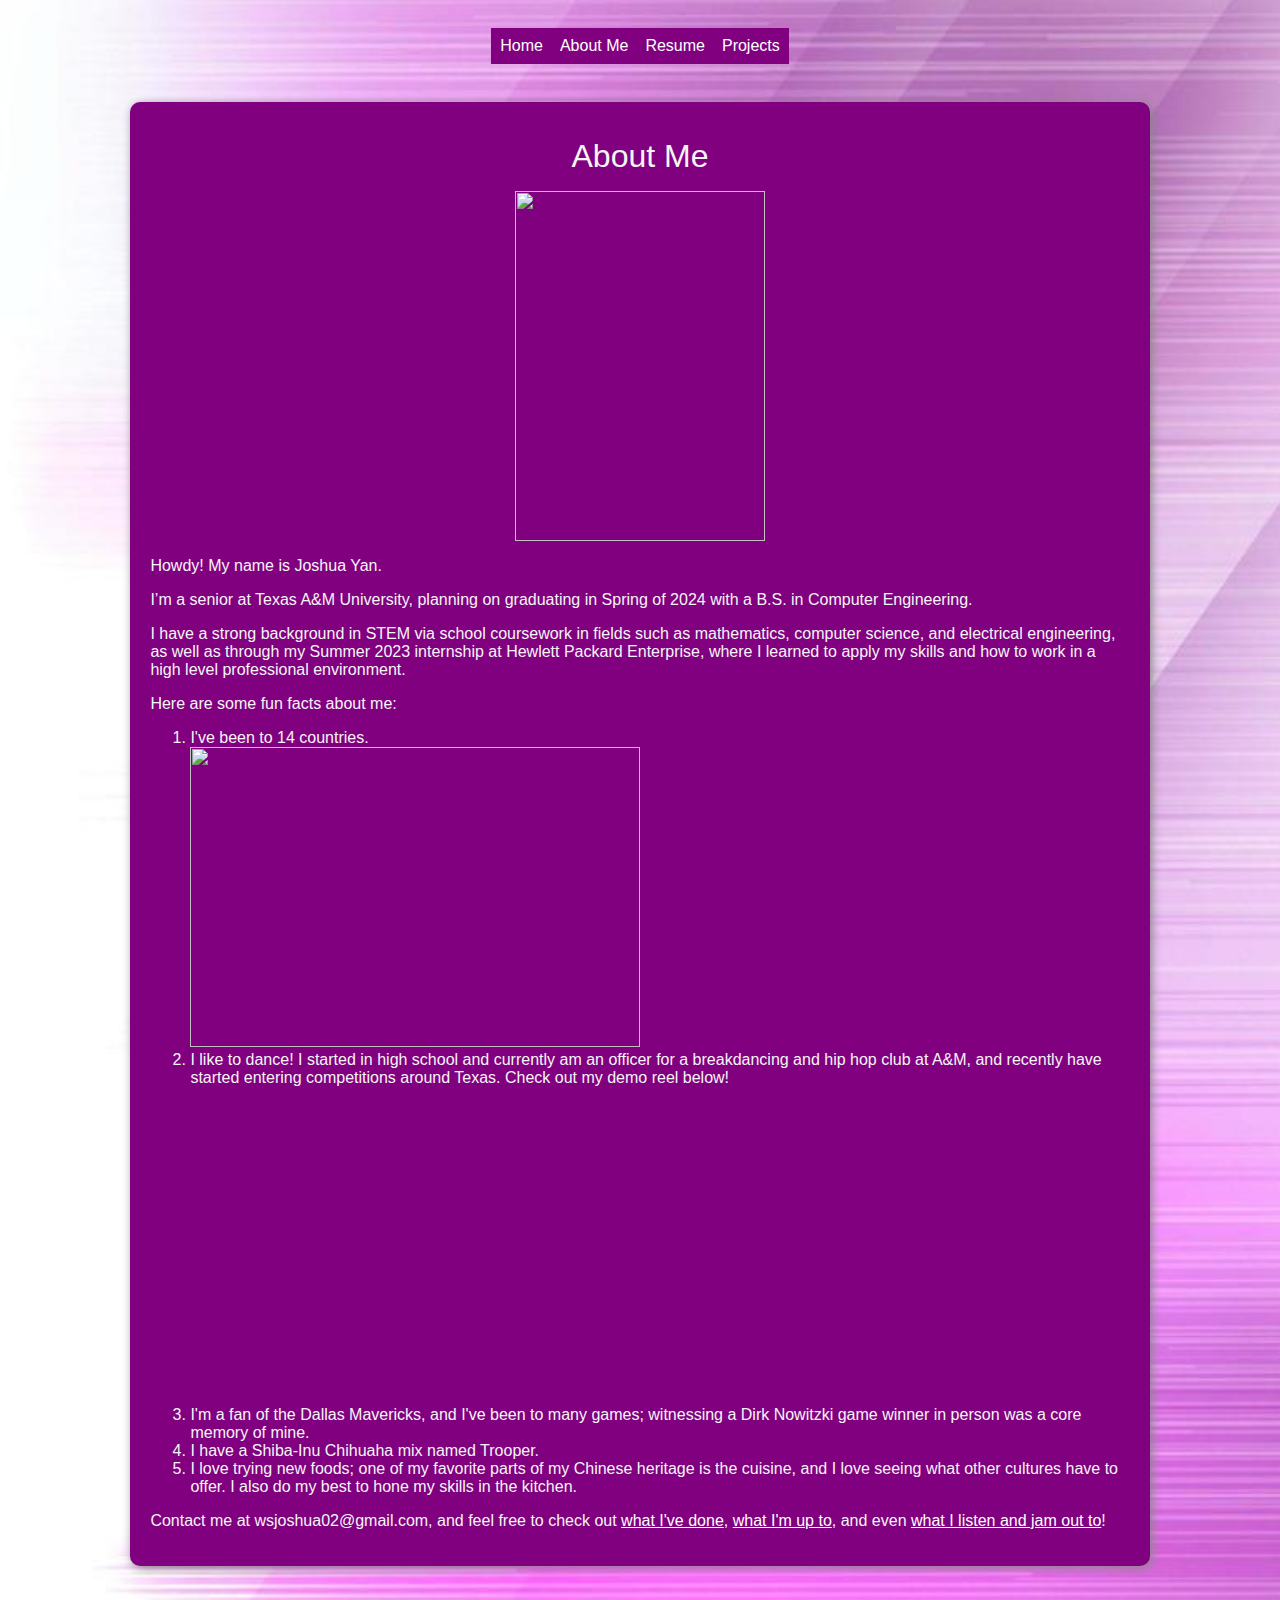
==== about.html @ a03201fa "updated site" ====
<!doctype html>
<html>
<head>
    <link id = "theme"  rel="stylesheet" type = "text/css" href="styles.css">
<title>About</title>
<table>
    <tr>
      <td><a href="index.html">Home</a></td>
      <td><a href="about.html">About Me</a></td>
      <td><a href="resume.html">Resume</a></td>
      <td><a href="projects.html">Projects</a></td>
    </tr>
  </table><br>
</head>

<body>
    <div class = "text-box">
        <p style="text-align:center;"><font size ="+3">About Me</font></strong></p>
        <!--<img class="center" src="elbow_freeze.jpg" width="300" height="500" alt="">-->
        <img class="center" src="IMG_20230603_175953263_HDR.jpg"  width = 250 height="350" alt="">
        <p>Howdy! My name is Joshua Yan.</strong></p>
        <p>I’m a senior at Texas A&M University, planning on graduating in Spring of 2024 with a B.S. in Computer Engineering.</p>
        <p>I have a strong background in STEM via school coursework in fields such as mathematics, computer science, and electrical engineering, as well as through my Summer 2023 internship at Hewlett Packard Enterprise, where I learned to apply my skills and how to work in a high level professional environment.</p>
        <p>Here are some fun facts about me:</p>
        <ol>
            <li>I've been to 14 countries.</li>
            <img src="http://chart.apis.google.com/chart?cht=map:fixed=-70,-180,80,180&chs=450x300&chf=bg,s,336699&chco=d0d0d0,cc0000&chd=s:99999999999999&chld=MX|US|CA|JM|CQ|BS|KR|CN|JP|VA|GB|FR|ES|IT" width="450" height="300" >
            <li>I like to dance! I started in high school and currently am an officer for a breakdancing and hip hop club at A&M, and recently have started entering competitions around Texas. Check out my demo reel below!</li>
            <iframe width="560" height="315" src="https://www.youtube.com/embed/IUvS8YhYbaA?si=yDzkRk2x1tggrAYe" title="YouTube video player" frameborder="0" allow="accelerometer; autoplay; clipboard-write; encrypted-media; gyroscope; picture-in-picture; web-share" allowfullscreen></iframe>
            <li>I'm a fan of the Dallas Mavericks, and I've been to many games; witnessing a Dirk Nowitzki game winner in person was a core memory of mine.</li>
            <li>I have a Shiba-Inu Chihuaha mix named Trooper.</li>
            <li>I love trying new foods; one of my favorite parts of my Chinese heritage is the cuisine, and I love seeing what other cultures have to offer. I also do my best to hone my skills in the kitchen.</li>
        </ol>
        <p>Contact me at wsjoshua02@gmail.com, and feel free to check out <a href="https://www.linkedin.com/in/joshua-yan-730518185/"><u>what I've done</u></a>, <a href="https://www.instagram.com/jyanyanyanyan/"><u>what I'm up to</u></a>, and even <a href="https://open.spotify.com/user/226jh26nldlxwhbi7u5m3anaq?si=098dc89b5a6b4322"><u>what I listen and jam out to</u></a>!</p>
</body>
</html>
---- styles.css ----
.center{
  margin-left: auto;
  margin-right: auto;
  display: block;
}
p{
  font-family: 'Lucida Sans', 'Lucida Sans Regular', 'Lucida Grande', 'Lucida Sans Unicode', Geneva, Verdana, sans-serif;
  color: whitesmoke;
}
ol{
  font-family: 'Lucida Sans', 'Lucida Sans Regular', 'Lucida Grande', 'Lucida Sans Unicode', Geneva, Verdana, sans-serif;
  color: whitesmoke;
}
ul{
  font-family: 'Lucida Sans', 'Lucida Sans Regular', 'Lucida Grande', 'Lucida Sans Unicode', Geneva, Verdana, sans-serif;
  color: whitesmoke;
}
a:link {
  color: white;
  background-color: transparent;
  text-decoration: none;
}

a:visited {
  color: white;
  background-color: transparent;
  text-decoration: none;
}
.text-box{
  background-color: purple;
  background-size: cover;
  border-radius: 10px;
  box-shadow: 2px 2px 10px #888888;
  padding: 20px;
  margin: 20px auto;
  width: 80%;
  float: center;
}
figcaption {
  color: white;
  font-style: italic;
  font-family: 'Lucida Sans', 'Lucida Sans Regular', 'Lucida Grande', 'Lucida Sans Unicode', Geneva, Verdana, sans-serif;
  padding: 2px;
}
table, th, td {
  border: 1px solid purple;
  padding: 8px;
  border-collapse: collapse;
  margin-left: auto;
  margin-right: auto;
  font-family: 'Lucida Sans', 'Lucida Sans Regular', 'Lucida Grande', 'Lucida Sans Unicode', Geneva, Verdana, sans-serif;
  background-color: purple;
  /*display: block;
  float: right;*/
}

body{
  padding: 20px;
  background-image: url(light-purple-background-with-horizontal-stripe-lines-free-vector.jpg);
  background-size: cover;
}


.button {
  background-image: url(light-purple-background-with-horizontal-stripe-lines-free-vector.jpg); /* Green */
  border: none;
  color: purple;
  padding: 9px 32px;
  text-align: center;
  text-decoration: none;
  display: inline-block;
  font-size: 12px;
}
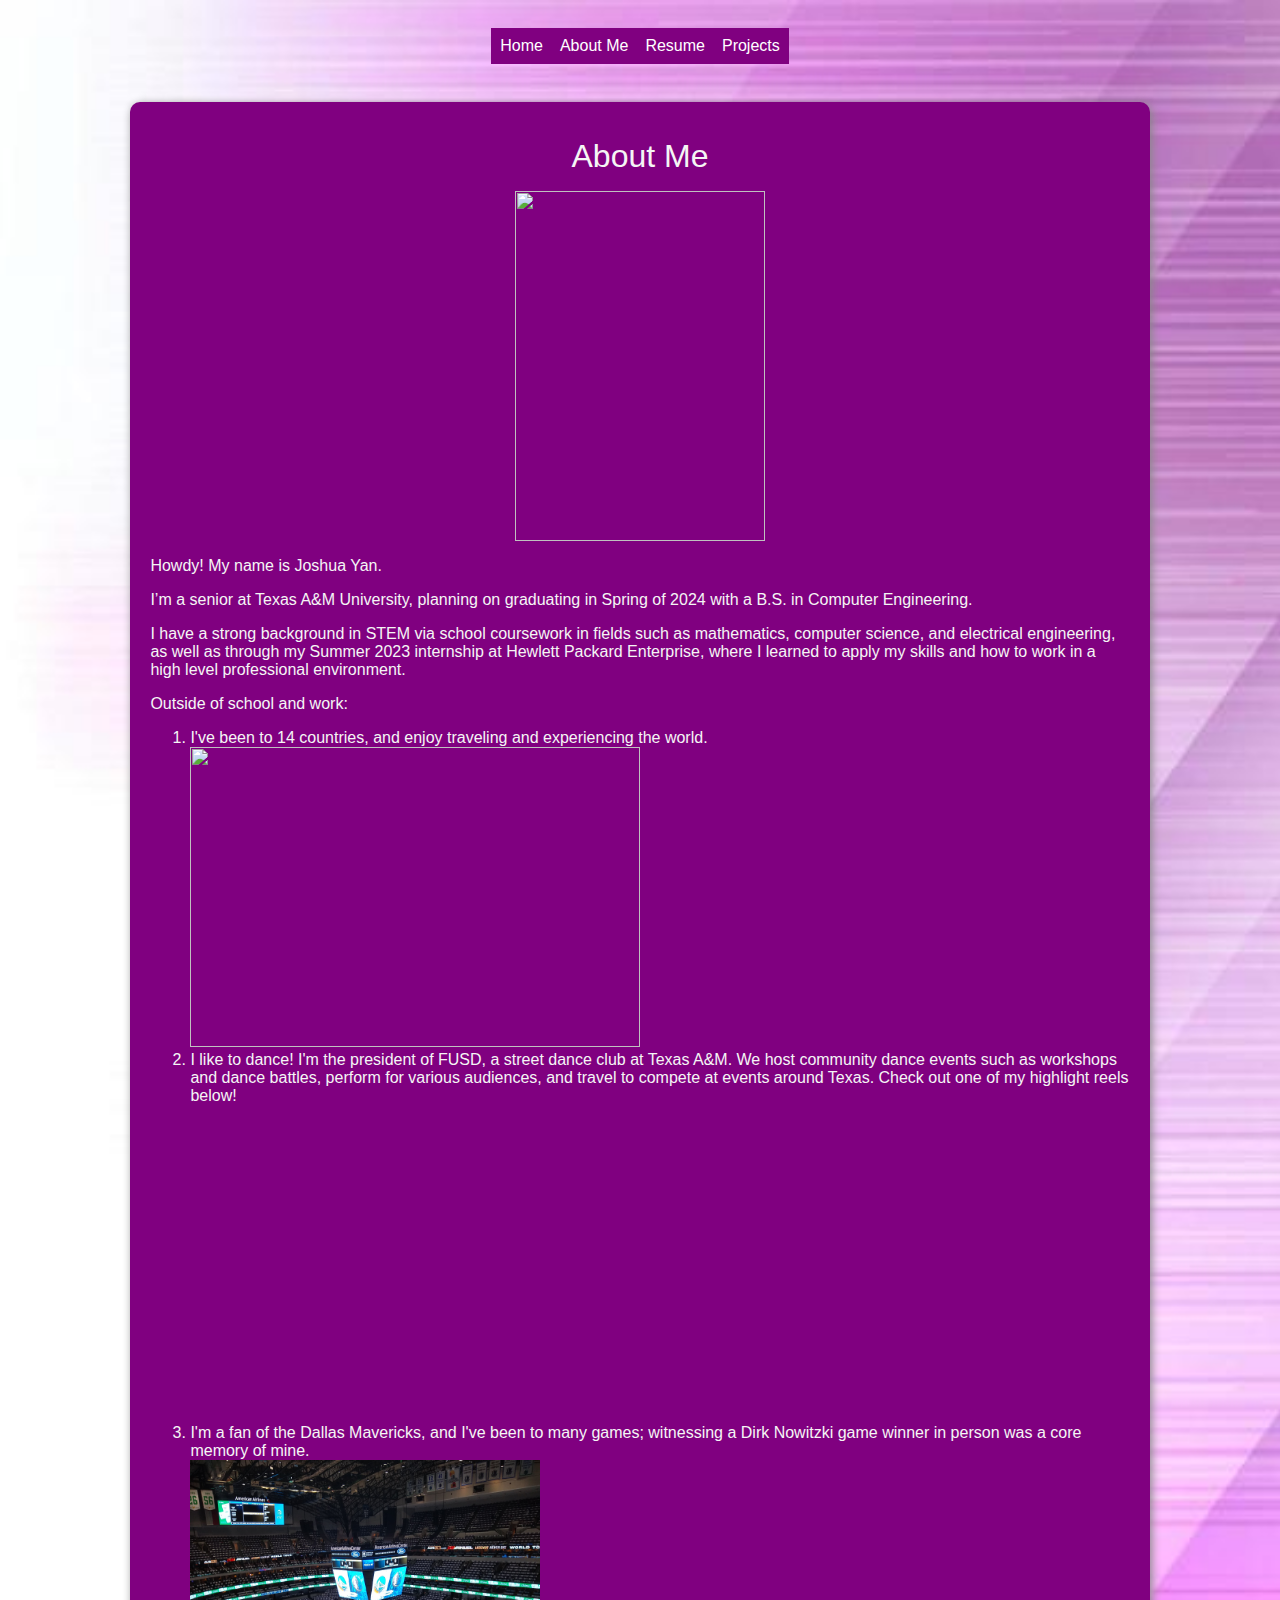
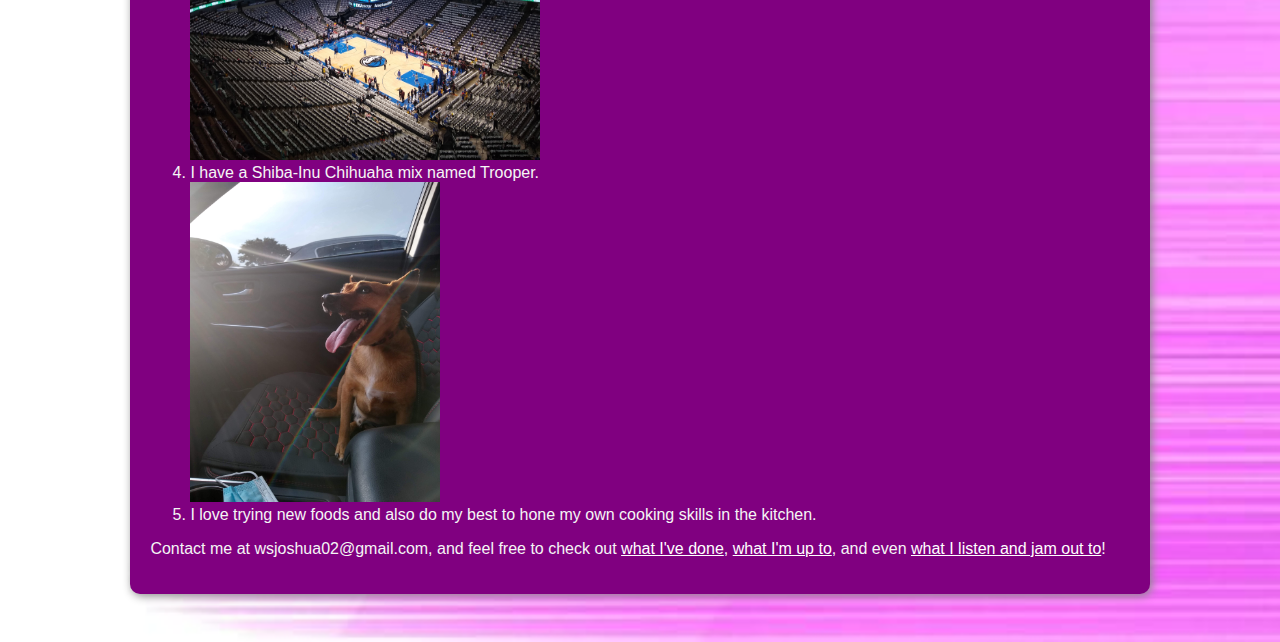
==== commit bd8b1f65: "updates" ====
--- a/about.html
+++ b/about.html
@@ -21,15 +21,17 @@
         <p>Howdy! My name is Joshua Yan.</strong></p>
         <p>I’m a senior at Texas A&M University, planning on graduating in Spring of 2024 with a B.S. in Computer Engineering.</p>
         <p>I have a strong background in STEM via school coursework in fields such as mathematics, computer science, and electrical engineering, as well as through my Summer 2023 internship at Hewlett Packard Enterprise, where I learned to apply my skills and how to work in a high level professional environment.</p>
-        <p>Here are some fun facts about me:</p>
+        <p>Outside of school and work:</p>
         <ol>
-            <li>I've been to 14 countries.</li>
+            <li>I've been to 14 countries, and enjoy traveling and experiencing the world.</li>
             <img src="http://chart.apis.google.com/chart?cht=map:fixed=-70,-180,80,180&chs=450x300&chf=bg,s,336699&chco=d0d0d0,cc0000&chd=s:99999999999999&chld=MX|US|CA|JM|CQ|BS|KR|CN|JP|VA|GB|FR|ES|IT" width="450" height="300" >
-            <li>I like to dance! I started in high school and currently am an officer for a breakdancing and hip hop club at A&M, and recently have started entering competitions around Texas. Check out my demo reel below!</li>
+            <li>I like to dance! I'm the president of FUSD, a street dance club at Texas A&M. We host community dance events such as workshops and dance battles, perform for various audiences, and travel to compete at events around Texas. Check out one of my highlight reels below!</li>
             <iframe width="560" height="315" src="https://www.youtube.com/embed/IUvS8YhYbaA?si=yDzkRk2x1tggrAYe" title="YouTube video player" frameborder="0" allow="accelerometer; autoplay; clipboard-write; encrypted-media; gyroscope; picture-in-picture; web-share" allowfullscreen></iframe>
             <li>I'm a fan of the Dallas Mavericks, and I've been to many games; witnessing a Dirk Nowitzki game winner in person was a core memory of mine.</li>
+            <img  src="mavs.jpg"  width = 350 height="300" alt="">
             <li>I have a Shiba-Inu Chihuaha mix named Trooper.</li>
-            <li>I love trying new foods; one of my favorite parts of my Chinese heritage is the cuisine, and I love seeing what other cultures have to offer. I also do my best to hone my skills in the kitchen.</li>
+            <img  src="trooper.jpg"  width = 250 height="320" alt="">
+            <li>I love trying new foods and also do my best to hone my own cooking skills in the kitchen.</li>
         </ol>
         <p>Contact me at wsjoshua02@gmail.com, and feel free to check out <a href="https://www.linkedin.com/in/joshua-yan-730518185/"><u>what I've done</u></a>, <a href="https://www.instagram.com/jyanyanyanyan/"><u>what I'm up to</u></a>, and even <a href="https://open.spotify.com/user/226jh26nldlxwhbi7u5m3anaq?si=098dc89b5a6b4322"><u>what I listen and jam out to</u></a>!</p>
 </body>
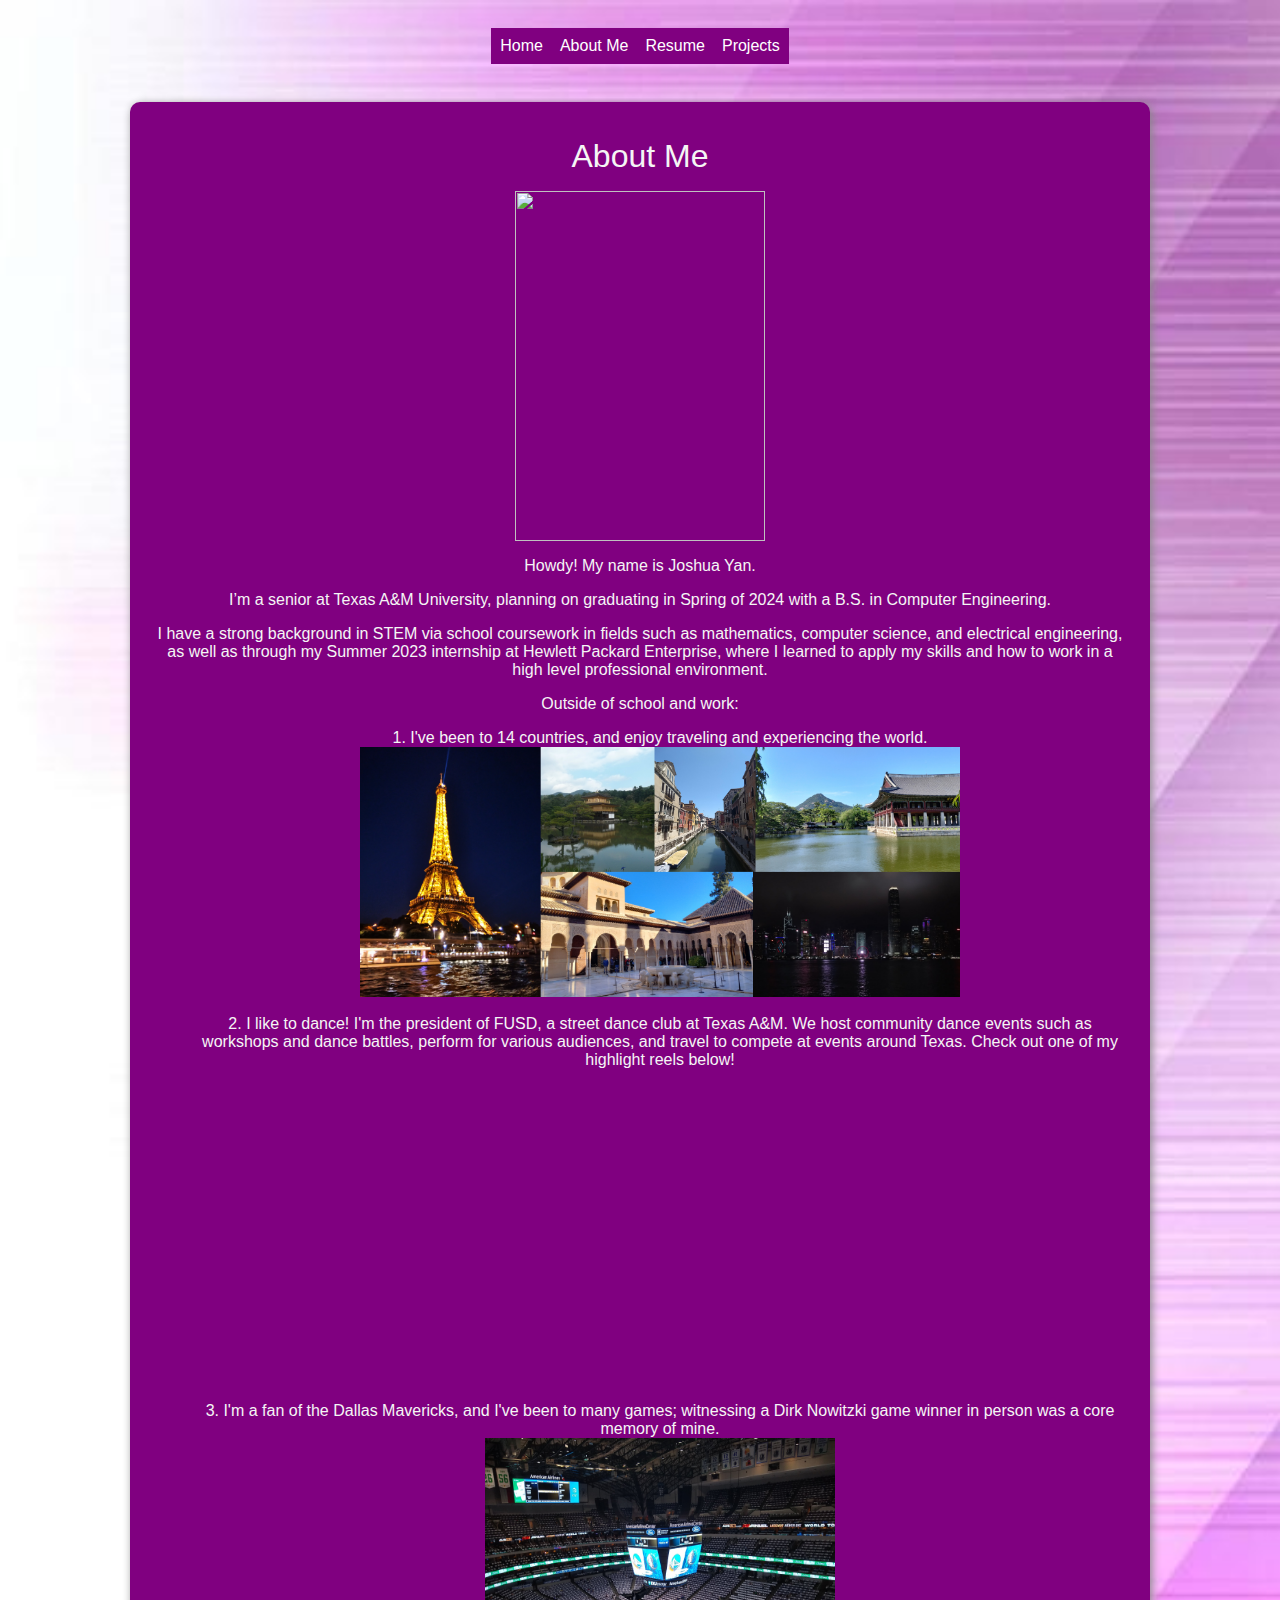
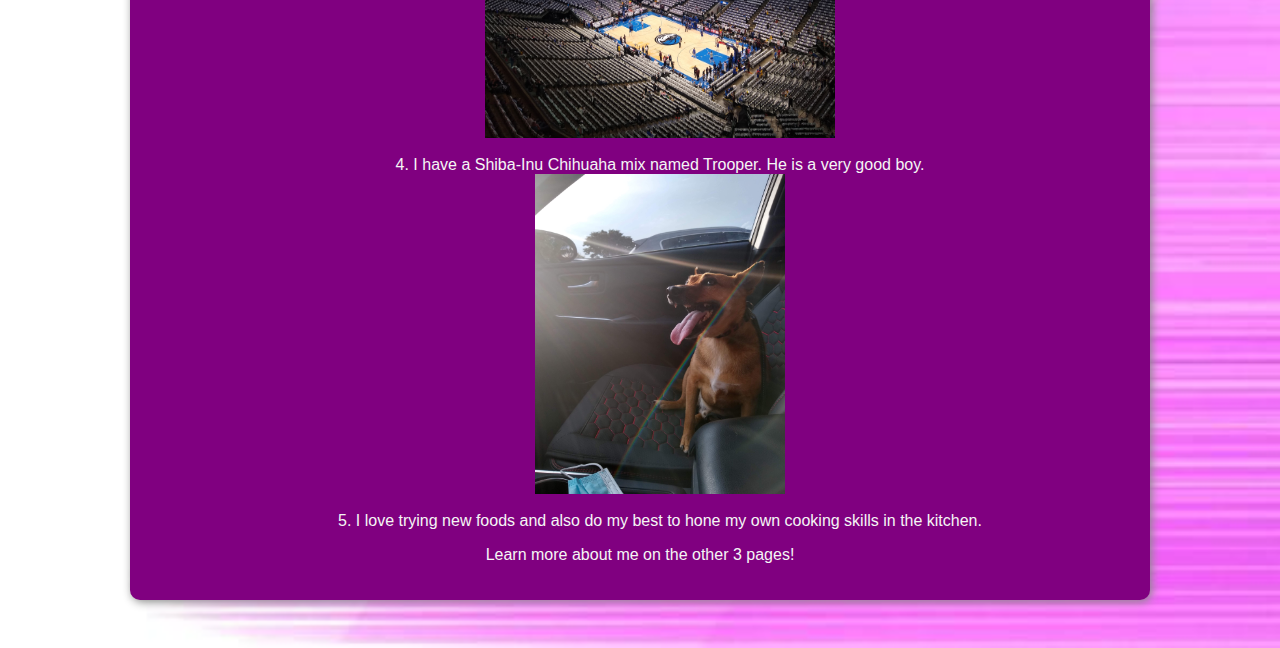
==== commit a46028e2: "more updates" ====
--- a/about.html
+++ b/about.html
@@ -18,21 +18,26 @@
         <p style="text-align:center;"><font size ="+3">About Me</font></strong></p>
         <!--<img class="center" src="elbow_freeze.jpg" width="300" height="500" alt="">-->
         <img class="center" src="IMG_20230603_175953263_HDR.jpg"  width = 250 height="350" alt="">
-        <p>Howdy! My name is Joshua Yan.</strong></p>
-        <p>I’m a senior at Texas A&M University, planning on graduating in Spring of 2024 with a B.S. in Computer Engineering.</p>
-        <p>I have a strong background in STEM via school coursework in fields such as mathematics, computer science, and electrical engineering, as well as through my Summer 2023 internship at Hewlett Packard Enterprise, where I learned to apply my skills and how to work in a high level professional environment.</p>
-        <p>Outside of school and work:</p>
-        <ol>
+        <p style="text-align:center;">Howdy! My name is Joshua Yan.</strong></p>
+        <p style="text-align:center;">I’m a senior at Texas A&M University, planning on graduating in Spring of 2024 with a B.S. in Computer Engineering.</p>
+        <p style="text-align:center;">I have a strong background in STEM via school coursework in fields such as mathematics, computer science, and electrical engineering, as well as through my Summer 2023 internship at Hewlett Packard Enterprise, where I learned to apply my skills and how to work in a high level professional environment.</p>
+        <p style="text-align:center;">Outside of school and work:</p>
+        <ol class="center">
             <li>I've been to 14 countries, and enjoy traveling and experiencing the world.</li>
-            <img src="http://chart.apis.google.com/chart?cht=map:fixed=-70,-180,80,180&chs=450x300&chf=bg,s,336699&chco=d0d0d0,cc0000&chd=s:99999999999999&chld=MX|US|CA|JM|CQ|BS|KR|CN|JP|VA|GB|FR|ES|IT" width="450" height="300" >
+            <img  class="center" width="600" height="250" src="collage.png"  alt="">
+            <br>
             <li>I like to dance! I'm the president of FUSD, a street dance club at Texas A&M. We host community dance events such as workshops and dance battles, perform for various audiences, and travel to compete at events around Texas. Check out one of my highlight reels below!</li>
-            <iframe width="560" height="315" src="https://www.youtube.com/embed/IUvS8YhYbaA?si=yDzkRk2x1tggrAYe" title="YouTube video player" frameborder="0" allow="accelerometer; autoplay; clipboard-write; encrypted-media; gyroscope; picture-in-picture; web-share" allowfullscreen></iframe>
+            <iframe class="center" width="560" height="315" src="https://www.youtube.com/embed/I4QZYWN-ZCM?si=-yyH2rvnCxrLbF4c" title="YouTube video player" frameborder="0" allow="accelerometer; autoplay; clipboard-write; encrypted-media; gyroscope; picture-in-picture; web-share" allowfullscreen></iframe>
+            <br>
             <li>I'm a fan of the Dallas Mavericks, and I've been to many games; witnessing a Dirk Nowitzki game winner in person was a core memory of mine.</li>
-            <img  src="mavs.jpg"  width = 350 height="300" alt="">
-            <li>I have a Shiba-Inu Chihuaha mix named Trooper.</li>
-            <img  src="trooper.jpg"  width = 250 height="320" alt="">
+            <img  class="center" src="mavs.jpg"  width = 350 height="300" alt="">
+            <br>
+            <li>I have a Shiba-Inu Chihuaha mix named Trooper. He is a very good boy.</li>
+            <img  class="center" src="trooper.jpg"  width = 250 height="320" alt="">
+            <br>
             <li>I love trying new foods and also do my best to hone my own cooking skills in the kitchen.</li>
         </ol>
-        <p>Contact me at wsjoshua02@gmail.com, and feel free to check out <a href="https://www.linkedin.com/in/joshua-yan-730518185/"><u>what I've done</u></a>, <a href="https://www.instagram.com/jyanyanyanyan/"><u>what I'm up to</u></a>, and even <a href="https://open.spotify.com/user/226jh26nldlxwhbi7u5m3anaq?si=098dc89b5a6b4322"><u>what I listen and jam out to</u></a>!</p>
+        <p style="text-align:center;">Learn more about me on the other 3 pages!</strong></p>
+        <!--<p style="text-align:center;">Contact me at wsjoshua02@gmail.com, and feel free to check out <a href="https://www.linkedin.com/in/joshua-yan-730518185/"><u>what I've done</u></a>, <a href="https://www.instagram.com/jyanyanyanyan/"><u>what I'm up to</u></a>, and even <a href="https://open.spotify.com/user/226jh26nldlxwhbi7u5m3anaq?si=098dc89b5a6b4322"><u>what I listen and jam out to</u></a>!</p>-->
 </body>
 </html>--- a/styles.css
+++ b/styles.css
@@ -71,3 +71,8 @@
   display: inline-block;
   font-size: 12px;
 }
+
+.center {
+  text-align: center;
+  list-style-position: inside;
+}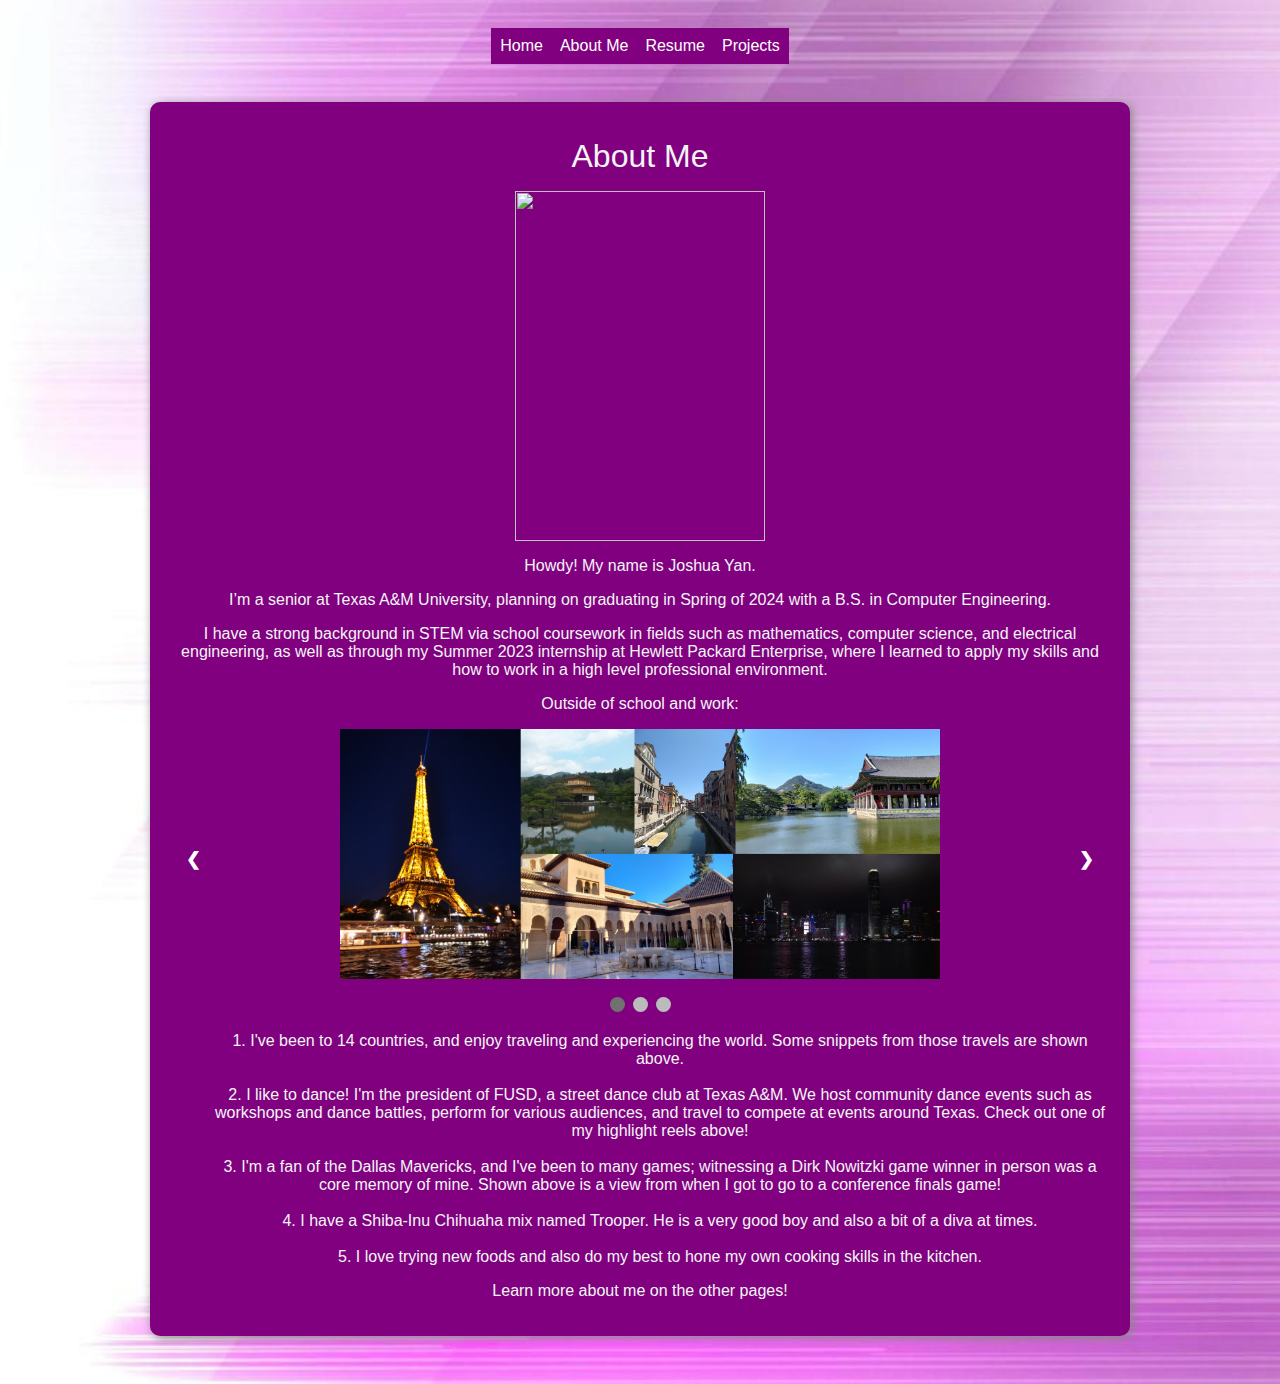
==== commit f2e45201: "added slideshow" ====
--- a/about.html
+++ b/about.html
@@ -16,28 +16,91 @@
 <body>
     <div class = "text-box">
         <p style="text-align:center;"><font size ="+3">About Me</font></strong></p>
-        <!--<img class="center" src="elbow_freeze.jpg" width="300" height="500" alt="">-->
-        <img class="center" src="IMG_20230603_175953263_HDR.jpg"  width = 250 height="350" alt="">
+        <img class = "center" src="IMG_20230603_175953263_HDR.jpg" width = 250 height="350" alt="" >
+      
+
+
         <p style="text-align:center;">Howdy! My name is Joshua Yan.</strong></p>
         <p style="text-align:center;">I’m a senior at Texas A&M University, planning on graduating in Spring of 2024 with a B.S. in Computer Engineering.</p>
         <p style="text-align:center;">I have a strong background in STEM via school coursework in fields such as mathematics, computer science, and electrical engineering, as well as through my Summer 2023 internship at Hewlett Packard Enterprise, where I learned to apply my skills and how to work in a high level professional environment.</p>
         <p style="text-align:center;">Outside of school and work:</p>
+        <!-- Slideshow container -->
+        <div class="slideshow-container">
+
+          <div class="mySlides fade">
+            <div class="numbertext"></div>
+            <img   class="center" width="600" height="250" src="collage.png">
+          </div>
+
+          <div class="mySlides fade">
+            <div class="numbertext"></div>
+            <iframe class="center" width="560" height="315" src="https://www.youtube.com/embed/I4QZYWN-ZCM?si=-yyH2rvnCxrLbF4c" title="YouTube video player" frameborder="0" allow="accelerometer; autoplay; clipboard-write; encrypted-media; gyroscope; picture-in-picture; web-share" allowfullscreen></iframe>
+          </div>
+
+          <div class="mySlides fade">
+            <div class="numbertext"></div>
+            <img   class="center" src="mavs.jpg"  width = 350 height="300" src="mavs.jpg">
+          </div>
+
+          <div class="mySlides fade">
+            <div class="numbertext"></div>
+            <img   class="center" src="trooper.jpg"  width = 250 height="320" src="trooper.jpg">
+          </div>
+
+
+          <!-- Next and previous buttons -->
+          <a class="prev" onclick="plusSlides(-1)">&#10094;</a>
+          <a class="next" onclick="plusSlides(1)">&#10095;</a>
+        </div>
+        <br>
+
+        <!-- The dots/circles -->
+        <div style="text-align:center">
+          <span class="dot" onclick="currentSlide(1)"></span>
+          <span class="dot" onclick="currentSlide(2)"></span>
+          <span class="dot" onclick="currentSlide(3)"></span>
+        </div>
+
+        <script>
+          let slideIndex = 1;
+          showSlides(slideIndex);
+          
+          function plusSlides(n) {
+            showSlides(slideIndex += n);
+          }
+          
+          function currentSlide(n) {
+            showSlides(slideIndex = n);
+          }
+          
+          function showSlides(n) {
+            let i;
+            let slides = document.getElementsByClassName("mySlides");
+            let dots = document.getElementsByClassName("dot");
+            if (n > slides.length) {slideIndex = 1}    
+            if (n < 1) {slideIndex = slides.length}
+            for (i = 0; i < slides.length; i++) {
+              slides[i].style.display = "none";  
+            }
+            for (i = 0; i < dots.length; i++) {
+              dots[i].className = dots[i].className.replace(" active", "");
+            }
+            slides[slideIndex-1].style.display = "block";  
+            dots[slideIndex-1].className += " active";
+          }
+          </script>
         <ol class="center">
-            <li>I've been to 14 countries, and enjoy traveling and experiencing the world.</li>
-            <img  class="center" width="600" height="250" src="collage.png"  alt="">
+            <li>I've been to 14 countries, and enjoy traveling and experiencing the world. Some snippets from those travels are shown above.</li>
             <br>
-            <li>I like to dance! I'm the president of FUSD, a street dance club at Texas A&M. We host community dance events such as workshops and dance battles, perform for various audiences, and travel to compete at events around Texas. Check out one of my highlight reels below!</li>
-            <iframe class="center" width="560" height="315" src="https://www.youtube.com/embed/I4QZYWN-ZCM?si=-yyH2rvnCxrLbF4c" title="YouTube video player" frameborder="0" allow="accelerometer; autoplay; clipboard-write; encrypted-media; gyroscope; picture-in-picture; web-share" allowfullscreen></iframe>
+            <li>I like to dance! I'm the president of FUSD, a street dance club at Texas A&M. We host community dance events such as workshops and dance battles, perform for various audiences, and travel to compete at events around Texas. Check out one of my highlight reels above!</li>
             <br>
-            <li>I'm a fan of the Dallas Mavericks, and I've been to many games; witnessing a Dirk Nowitzki game winner in person was a core memory of mine.</li>
-            <img  class="center" src="mavs.jpg"  width = 350 height="300" alt="">
+            <li>I'm a fan of the Dallas Mavericks, and I've been to many games; witnessing a Dirk Nowitzki game winner in person was a core memory of mine. Shown above is a view from when I got to go to a conference finals game!</li>
             <br>
-            <li>I have a Shiba-Inu Chihuaha mix named Trooper. He is a very good boy.</li>
-            <img  class="center" src="trooper.jpg"  width = 250 height="320" alt="">
+            <li>I have a Shiba-Inu Chihuaha mix named Trooper. He is a very good boy and also a bit of a diva at times.</li>
             <br>
             <li>I love trying new foods and also do my best to hone my own cooking skills in the kitchen.</li>
         </ol>
-        <p style="text-align:center;">Learn more about me on the other 3 pages!</strong></p>
+        <p style="text-align:center;">Learn more about me on the other pages!</strong></p>
         <!--<p style="text-align:center;">Contact me at wsjoshua02@gmail.com, and feel free to check out <a href="https://www.linkedin.com/in/joshua-yan-730518185/"><u>what I've done</u></a>, <a href="https://www.instagram.com/jyanyanyanyan/"><u>what I'm up to</u></a>, and even <a href="https://open.spotify.com/user/226jh26nldlxwhbi7u5m3anaq?si=098dc89b5a6b4322"><u>what I listen and jam out to</u></a>!</p>-->
 </body>
 </html>--- a/styles.css
+++ b/styles.css
@@ -75,4 +75,93 @@
 .center {
   text-align: center;
   list-style-position: inside;
+}
+
+* {box-sizing:border-box}
+
+/* Slideshow container */
+.slideshow-container {
+  max-width: 1000px;
+  position: relative;
+  margin: auto;
+}
+
+/* Hide the images by default */
+.mySlides {
+  display: none;
+}
+
+/* Next & previous buttons */
+.prev, .next {
+  cursor: pointer;
+  position: absolute;
+  top: 50%;
+  width: auto;
+  margin-top: -22px;
+  padding: 16px;
+  color: white;
+  font-weight: bold;
+  font-size: 18px;
+  transition: 0.6s ease;
+  border-radius: 0 3px 3px 0;
+  user-select: none;
+}
+
+/* Position the "next button" to the right */
+.next {
+  right: 0;
+  border-radius: 3px 0 0 3px;
+}
+
+/* On hover, add a black background color with a little bit see-through */
+.prev:hover, .next:hover {
+  background-color: rgba(0,0,0,0.8);
+}
+
+/* Caption text */
+.text {
+  color: #f2f2f2;
+  font-size: 15px;
+  padding: 8px 12px;
+  position: absolute;
+  bottom: 8px;
+  width: 100%;
+  text-align: center;
+  font-family: 'Lucida Sans', 'Lucida Sans Regular', 'Lucida Grande', 'Lucida Sans Unicode', Geneva, Verdana, sans-serif;
+}
+
+/* Number text (1/3 etc) */
+.numbertext {
+  color: #f2f2f2;
+  font-size: 12px;
+  padding: 8px 12px;
+  position: absolute;
+  top: 0;
+}
+
+/* The dots/bullets/indicators */
+.dot {
+  cursor: pointer;
+  height: 15px;
+  width: 15px;
+  margin: 0 2px;
+  background-color: #bbb;
+  border-radius: 50%;
+  display: inline-block;
+  transition: background-color 0.6s ease;
+}
+
+.active, .dot:hover {
+  background-color: #717171;
+}
+
+/* Fading animation */
+.fade {
+  animation-name: fade;
+  animation-duration: 1.5s;
+}
+
+@keyframes fade {
+  from {opacity: .4}
+  to {opacity: 1}
 }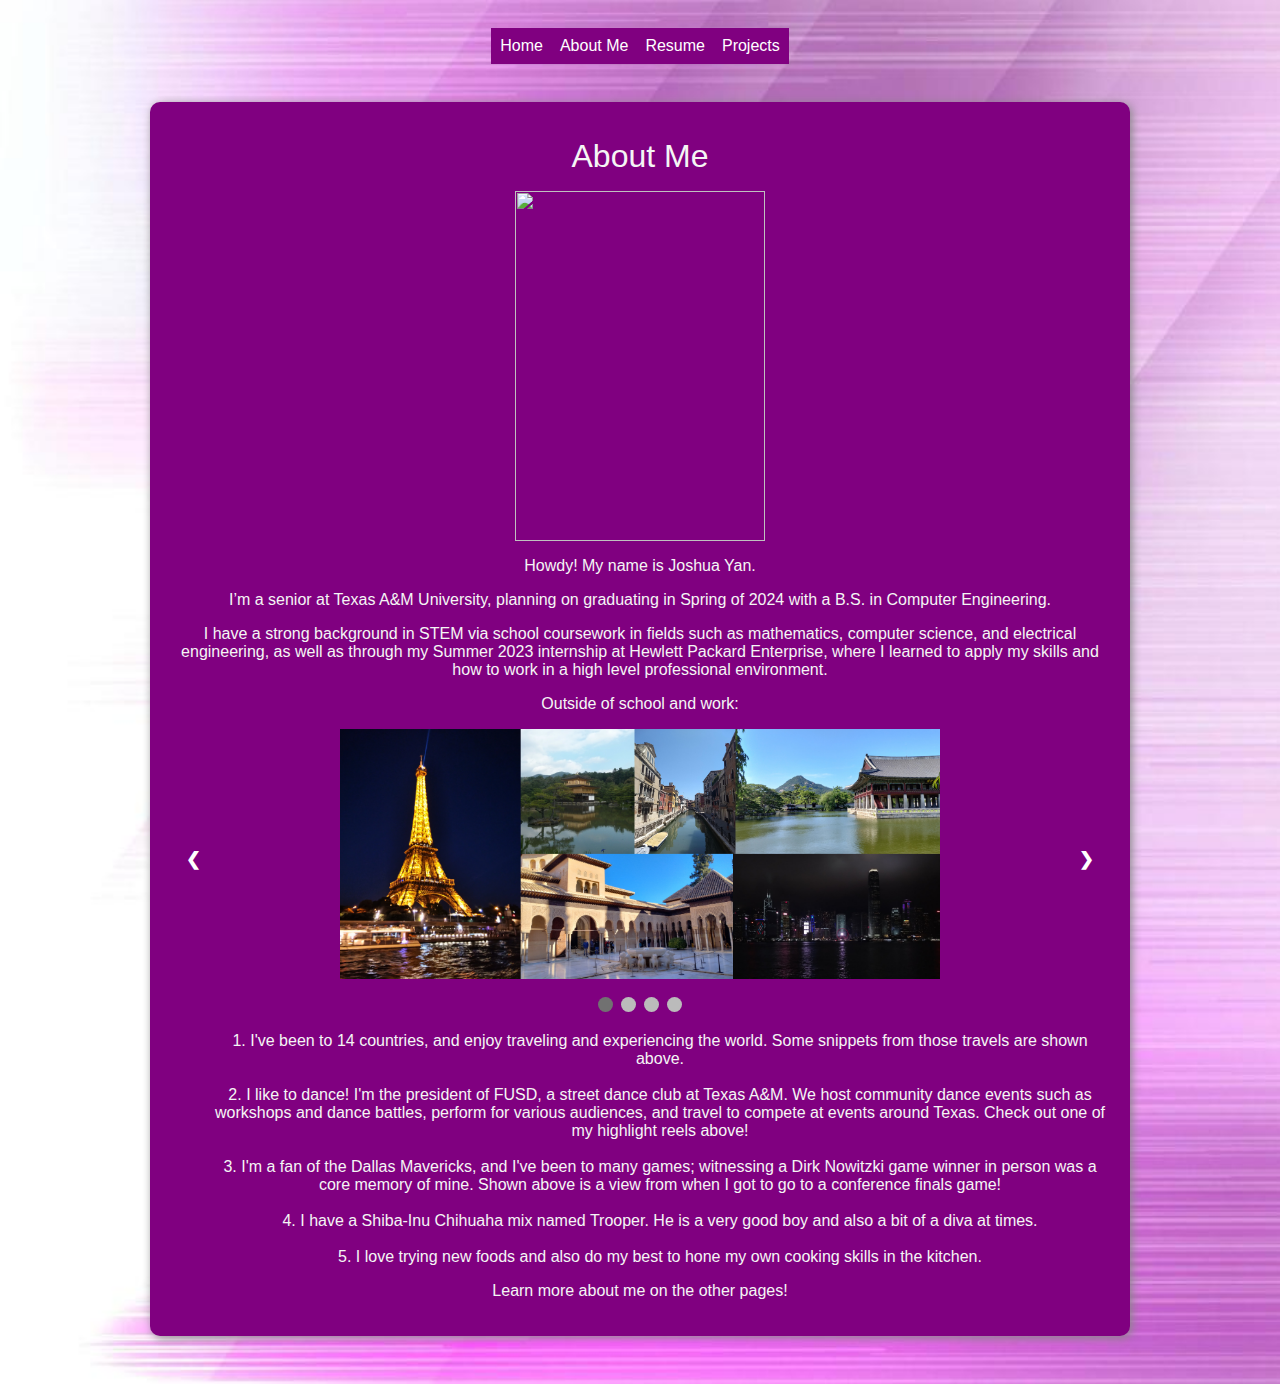
==== commit 7ef2ed13: "added dot" ====
--- a/about.html
+++ b/about.html
@@ -29,7 +29,7 @@
 
           <div class="mySlides fade">
             <div class="numbertext"></div>
-            <img   class="center" width="600" height="250" src="collage.png">
+            <img class="center" width="600" height="250" src="collage.png">
           </div>
 
           <div class="mySlides fade">
@@ -59,6 +59,7 @@
           <span class="dot" onclick="currentSlide(1)"></span>
           <span class="dot" onclick="currentSlide(2)"></span>
           <span class="dot" onclick="currentSlide(3)"></span>
+          <span class="dot" onclick="currentSlide(4)"></span>
         </div>
 
         <script>
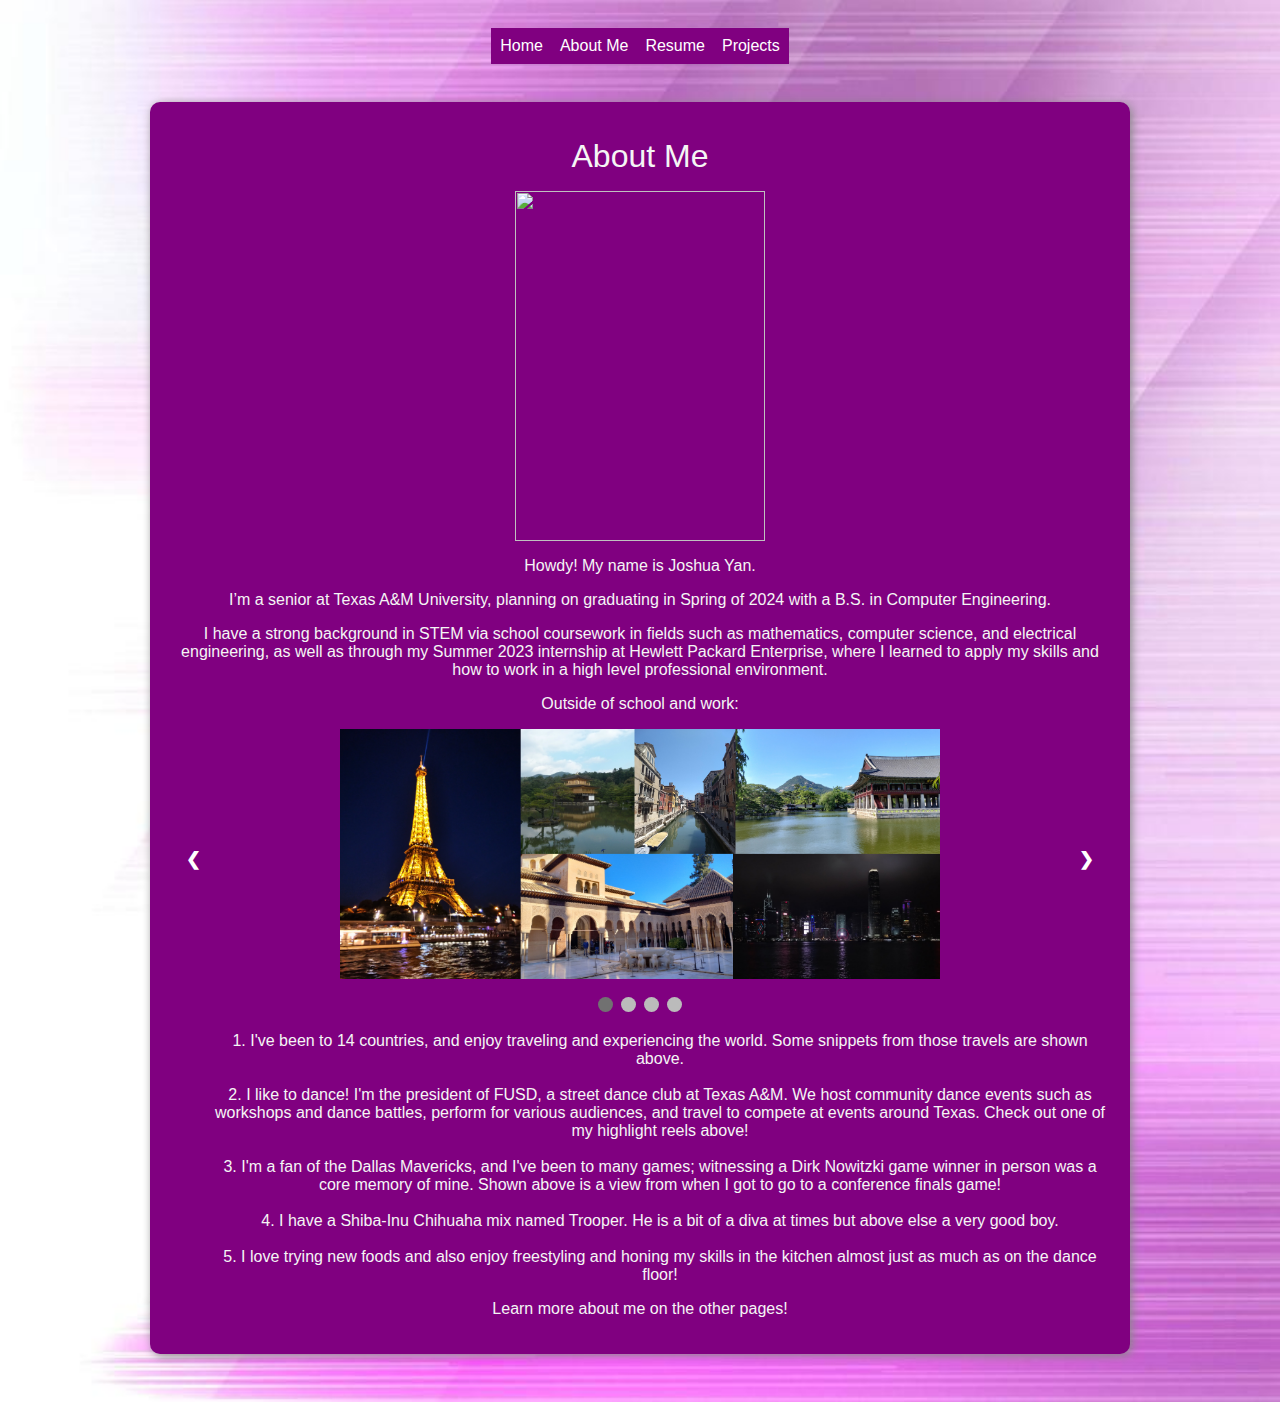
==== commit 5d88125b: "small updates" ====
--- a/about.html
+++ b/about.html
@@ -97,9 +97,9 @@
             <br>
             <li>I'm a fan of the Dallas Mavericks, and I've been to many games; witnessing a Dirk Nowitzki game winner in person was a core memory of mine. Shown above is a view from when I got to go to a conference finals game!</li>
             <br>
-            <li>I have a Shiba-Inu Chihuaha mix named Trooper. He is a very good boy and also a bit of a diva at times.</li>
+            <li>I have a Shiba-Inu Chihuaha mix named Trooper. He is a bit of a diva at times but above else a very good boy.</li>
             <br>
-            <li>I love trying new foods and also do my best to hone my own cooking skills in the kitchen.</li>
+            <li>I love trying new foods and also enjoy freestyling and honing my skills in the kitchen almost just as much as on the dance floor!</li>
         </ol>
         <p style="text-align:center;">Learn more about me on the other pages!</strong></p>
         <!--<p style="text-align:center;">Contact me at wsjoshua02@gmail.com, and feel free to check out <a href="https://www.linkedin.com/in/joshua-yan-730518185/"><u>what I've done</u></a>, <a href="https://www.instagram.com/jyanyanyanyan/"><u>what I'm up to</u></a>, and even <a href="https://open.spotify.com/user/226jh26nldlxwhbi7u5m3anaq?si=098dc89b5a6b4322"><u>what I listen and jam out to</u></a>!</p>-->
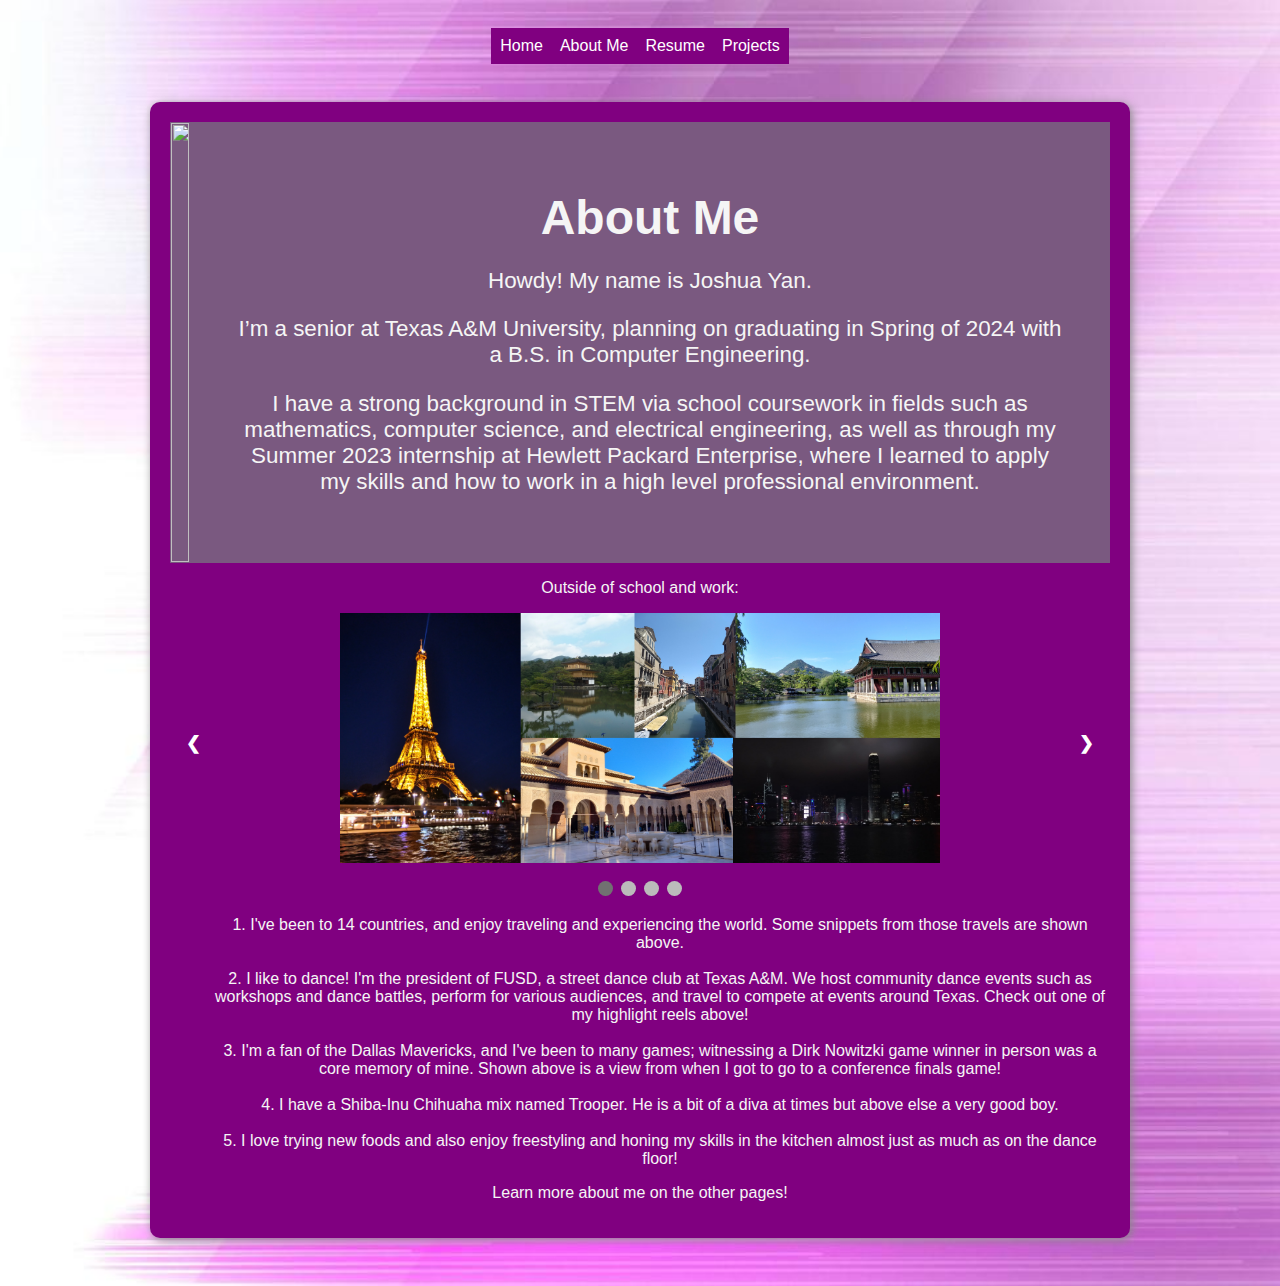
==== commit 0fa9f388: "updated about me" ====
--- a/about.html
+++ b/about.html
@@ -15,14 +15,16 @@
 
 <body>
     <div class = "text-box">
-        <p style="text-align:center;"><font size ="+3">About Me</font></strong></p>
-        <img class = "center" src="IMG_20230603_175953263_HDR.jpg" width = 250 height="350" alt="" >
-      
 
-
-        <p style="text-align:center;">Howdy! My name is Joshua Yan.</strong></p>
-        <p style="text-align:center;">I’m a senior at Texas A&M University, planning on graduating in Spring of 2024 with a B.S. in Computer Engineering.</p>
-        <p style="text-align:center;">I have a strong background in STEM via school coursework in fields such as mathematics, computer science, and electrical engineering, as well as through my Summer 2023 internship at Hewlett Packard Enterprise, where I learned to apply my skills and how to work in a high level professional environment.</p>
+        <div class="grid-container">
+          <div><img class = "center" src="IMG_20230603_175953263_HDR.jpg" width = 100% height=100% alt="" ></div>
+          <div> 
+            <p style="text-align:center;"><strong><font size ="7.2vw">About Me</font></strong></p>
+            <p style="text-align:center;">Howdy! My name is Joshua Yan.</strong></p>
+            <p style="text-align:center;">I’m a senior at Texas A&M University, planning on graduating in Spring of 2024 with a B.S. in Computer Engineering.</p>
+            <p style="text-align:center;">I have a strong background in STEM via school coursework in fields such as mathematics, computer science, and electrical engineering, as well as through my Summer 2023 internship at Hewlett Packard Enterprise, where I learned to apply my skills and how to work in a high level professional environment.</p></div>
+        </div>
+        
         <p style="text-align:center;">Outside of school and work:</p>
         <!-- Slideshow container -->
         <div class="slideshow-container">
--- a/styles.css
+++ b/styles.css
@@ -3,6 +3,25 @@
   margin-right: auto;
   display: block;
 }
+.grid-container {
+  align-self: center;
+  display: grid;
+  grid-template-columns: auto auto;
+  justify-content: space-between;
+  align-content: center;
+  color: purple;
+}
+
+.grid-container > div {
+  background-color: #7A5980;
+  padding: 5%;
+  width: auto;
+  text-align: right;
+  font-size: 1.75vw;
+  color: purple;
+  font-family: 'Lucida Sans', 'Lucida Sans Regular', 'Lucida Grande', 'Lucida Sans Unicode', Geneva, Verdana, sans-serif;
+}
+
 p{
   font-family: 'Lucida Sans', 'Lucida Sans Regular', 'Lucida Grande', 'Lucida Sans Unicode', Geneva, Verdana, sans-serif;
   color: whitesmoke;
@@ -164,4 +183,5 @@
 @keyframes fade {
   from {opacity: .4}
   to {opacity: 1}
-}+}
+
